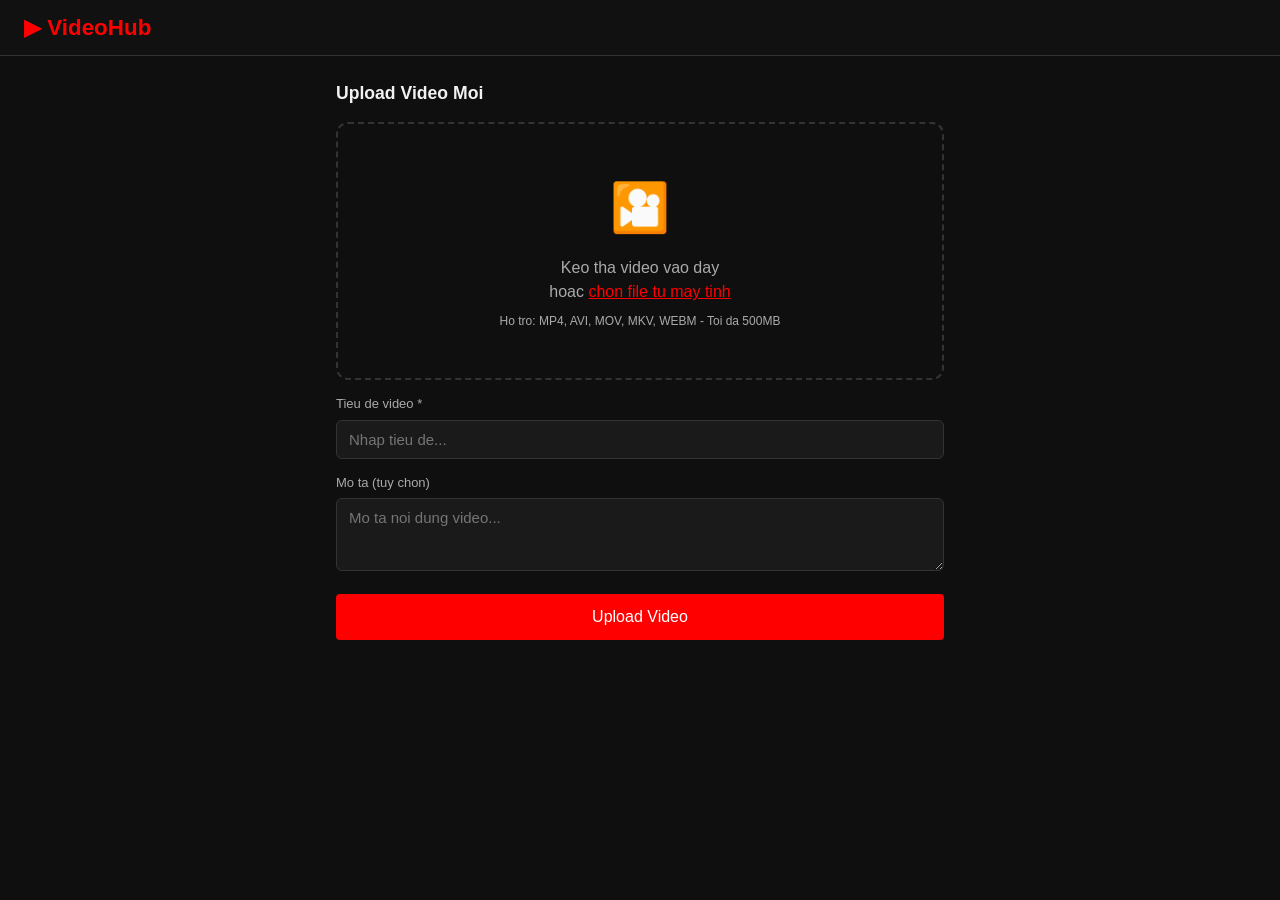
==== frontend/upload.html @ e44a86b3 "Initial commit: YouTube-like Video Upload System" ====
<!DOCTYPE html>
<html lang='vi'>
<head>
  <meta charset='UTF-8'>
  <meta name='viewport' content='width=device-width, initial-scale=1.0'>
  <title>Upload Video - VideoHub</title>
  <link rel='stylesheet' href='css/style.css'>
</head>
<body>
  <nav class='navbar'>
    <a href='/' class='nav-brand'>&#9654; VideoHub</a>
  </nav>
 
  <main class='container' style='max-width:640px'>
    <h2 class='section-title'>Upload Video Moi</h2>
 
    <div id='dropZone' class='drop-zone'>
      <div class='drop-icon'>&#127910;</div>
      <p>Keo tha video vao day</p>
      <p>hoac <label for='fileInput' class='link'>chon file tu may tinh</label></p>
      <p class='drop-hint'>Ho tro: MP4, AVI, MOV, MKV, WEBM - Toi da 500MB</p>
      <input type='file' id='fileInput' accept='video/*' hidden>
    </div>
 
    <div id='fileInfo' class='file-info' hidden></div>
 
    <div class='form-group'>
      <label>Tieu de video *</label>
      <input type='text' id='titleInput' placeholder='Nhap tieu de...' maxlength='255'>
    </div>
 
    <div class='form-group'>
      <label>Mo ta (tuy chon)</label>
      <textarea id='descInput' placeholder='Mo ta noi dung video...' rows='3'></textarea>
    </div>
 
    <div id='progressWrap' hidden>
      <div class='progress-track'>
        <div id='progressFill' class='progress-fill'></div>
      </div>
      <div class='progress-info'>
        <span id='progressPct'>0%</span>
        <span id='progressSpeed'></span>
        <span id='progressEta'></span>
      </div>
    </div>
 
    <button id='uploadBtn' class='btn btn-primary btn-block'>Upload Video</button>
    <div id='statusMsg' class='status-msg' hidden></div>
  </main>
 
  <script src='js/upload.js'></script>
</body>
</html>
---- frontend/css/style.css ----
/* File: frontend/css/style.css */
:root {
  --red:     #ff0000;
  --dark:    #0f0f0f;
  --surface: #1a1a1a;
  --card:    #212121;
  --text:    #f1f1f1;
  --muted:   #aaaaaa;
  --border:  #333;
}
* { box-sizing: border-box; margin: 0; padding: 0; }
body { background: var(--dark); color: var(--text); font-family: Arial, sans-serif; line-height: 1.5; }
a { color: inherit; text-decoration: none; }
 
/* Navbar */
.navbar { background: #111; border-bottom: 1px solid var(--border); padding: 0 24px;
          height: 56px; display: flex; align-items: center; justify-content: space-between;
          position: sticky; top: 0; z-index: 100; }
.nav-brand { font-size: 1.4rem; font-weight: 700; color: var(--red); }
 
/* Layout */
.container { max-width: 1280px; margin: 0 auto; padding: 24px 16px; }
.section-title { margin-bottom: 16px; font-size: 1.1rem; font-weight: 600; }
 
/* Buttons */
.btn { display: inline-block; padding: 8px 16px; border: none; border-radius: 4px;
       cursor: pointer; font-size: 14px; font-weight: 500; transition: opacity .2s; }
.btn:hover { opacity: .85; }
.btn-primary { background: var(--red); color: #fff; }
.btn-block { width: 100%; padding: 14px; font-size: 16px; margin-top: 16px; }
 
/* Video Grid */
.video-grid { display: grid; grid-template-columns: repeat(auto-fill, minmax(240px, 1fr)); gap: 16px; }
.video-card { background: var(--card); border-radius: 8px; overflow: hidden;
              cursor: pointer; transition: transform .2s; }
.video-card:hover { transform: translateY(-3px); }
.thumbnail-wrap { position: relative; aspect-ratio: 16/9; background: #333; overflow: hidden; }
.thumbnail-wrap img { width: 100%; height: 100%; object-fit: cover; }
.duration-badge { position: absolute; bottom: 6px; right: 6px; background: rgba(0,0,0,.85);
                  color: #fff; padding: 2px 6px; border-radius: 3px; font-size: 12px; }
.card-info { padding: 10px 12px; }
.card-title { font-size: 14px; font-weight: 600; margin-bottom: 4px;
              display: -webkit-box; -webkit-line-clamp: 2; -webkit-box-orient: vertical; overflow: hidden; }
.card-meta { color: var(--muted); font-size: 12px; }
 
/* Upload Form */
.drop-zone { border: 2px dashed var(--border); border-radius: 12px; padding: 48px 20px;
             text-align: center; cursor: pointer; transition: .2s; color: var(--muted); }
.drop-zone.drag-over { border-color: var(--red); background: rgba(255,0,0,.04); color: var(--text); }
.drop-icon { font-size: 3rem; margin-bottom: 12px; }
.drop-hint { font-size: 12px; margin-top: 8px; }
.link { color: var(--red); cursor: pointer; text-decoration: underline; }
.file-info { background: var(--surface); border: 1px solid var(--border); border-radius: 6px;
             padding: 10px 14px; margin-top: 12px; font-size: 14px; }
.form-group { margin-top: 14px; }
.form-group label { display: block; font-size: 13px; color: var(--muted); margin-bottom: 6px; }
.form-group input, .form-group textarea {
  width: 100%; padding: 10px 12px; background: var(--surface); color: var(--text);
  border: 1px solid var(--border); border-radius: 6px; font-size: 15px; font-family: inherit; }
.form-group textarea { resize: vertical; }
 
/* Progress Bar */
.progress-track { background: var(--surface); border-radius: 99px; height: 8px;
                  overflow: hidden; margin-top: 14px; border: 1px solid var(--border); }
.progress-fill { background: var(--red); height: 100%; width: 0; transition: width .3s ease; }
.progress-info { display: flex; gap: 16px; font-size: 13px; color: var(--muted); margin-top: 6px; }
 
/* Status Messages */
.status-msg { margin-top: 14px; padding: 12px 16px; border-radius: 6px; font-size: 14px; }
.status-success { background: #1b5e20; color: #a5d6a7; }
.status-error   { background: #b71c1c; color: #ffcdd2; }
.status-info    { background: #0d47a1; color: #90caf9; }
.status-msg a   { color: #fff; font-weight: bold; text-decoration: underline; }
 
/* Watch Page */
.watch-layout { display: grid; gap: 24px; }
.player-wrap { background: #000; border-radius: 8px; overflow: hidden; }
.player-wrap video { width: 100%; display: block; max-height: 70vh; }
.video-meta { margin-top: 16px; }
.video-title { font-size: 1.3rem; font-weight: 700; margin-bottom: 8px; }
.meta-row { color: var(--muted); font-size: 13px; display: flex; gap: 16px; margin-bottom: 12px; }
.video-desc { color: var(--muted); font-size: 14px; line-height: 1.6; }
 
/* Misc */
.loading-text, .empty-text, .error-text { color: var(--muted); padding: 40px; text-align: center; }
.pagination { display: flex; gap: 8px; margin-top: 24px; justify-content: center; flex-wrap: wrap; }
.page-btn { background: var(--card); color: var(--text); border: 1px solid var(--border);
            padding: 6px 12px; border-radius: 4px; cursor: pointer; }
.page-btn.active { background: var(--red); border-color: var(--red); }
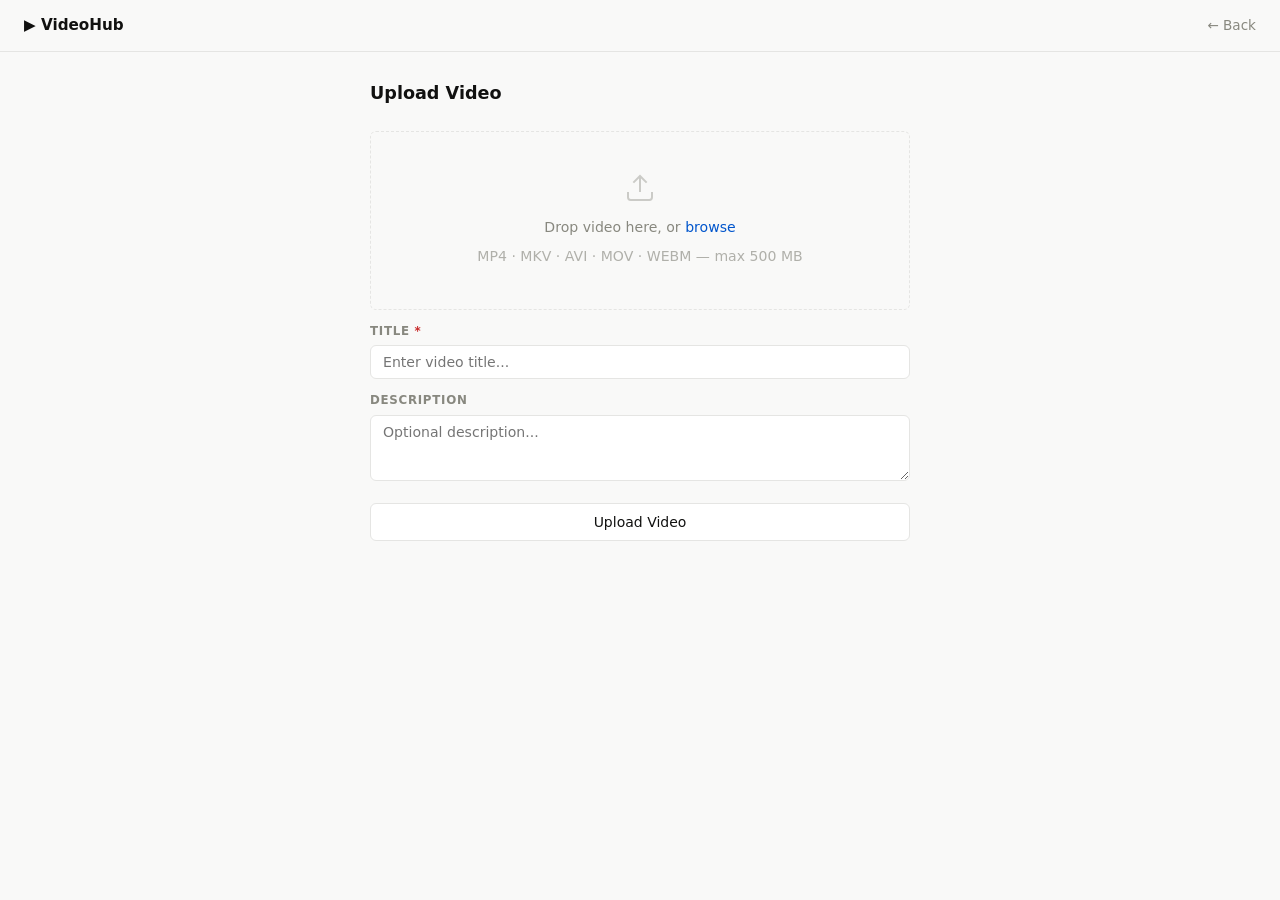
==== commit 10e04d52: "Update upload.html" ====
--- a/frontend/upload.html
+++ b/frontend/upload.html
@@ -1,54 +1,58 @@
 <!DOCTYPE html>
-<html lang='vi'>
+<html lang="en">
 <head>
-  <meta charset='UTF-8'>
-  <meta name='viewport' content='width=device-width, initial-scale=1.0'>
-  <title>Upload Video - VideoHub</title>
-  <link rel='stylesheet' href='css/style.css'>
+  <meta charset="UTF-8">
+  <meta name="viewport" content="width=device-width, initial-scale=1.0">
+  <title>Upload - VideoHub</title>
+  <link rel="preconnect" href="https://fonts.googleapis.com">
+  <link href="https://fonts.googleapis.com/css2?family=DM+Sans:wght@400;500;600&display=swap" rel="stylesheet">
+  <link rel="stylesheet" href="css/app.css">
 </head>
 <body>
-  <nav class='navbar'>
-    <a href='/' class='nav-brand'>&#9654; VideoHub</a>
-  </nav>
- 
-  <main class='container' style='max-width:640px'>
-    <h2 class='section-title'>Upload Video Moi</h2>
- 
-    <div id='dropZone' class='drop-zone'>
-      <div class='drop-icon'>&#127910;</div>
-      <p>Keo tha video vao day</p>
-      <p>hoac <label for='fileInput' class='link'>chon file tu may tinh</label></p>
-      <p class='drop-hint'>Ho tro: MP4, AVI, MOV, MKV, WEBM - Toi da 500MB</p>
-      <input type='file' id='fileInput' accept='video/*' hidden>
+<nav class="nav">
+  <a href="/videohub/" class="nav-logo">&#9654; VideoHub</a>
+  <a href="/videohub/" class="nav-back">&#8592; Back</a>
+</nav>
+
+<main class="page" style="max-width:580px">
+  <h1 class="page-title" style="margin-bottom:24px">Upload Video</h1>
+
+  <div id="dropZone" class="drop-zone">
+    <svg width="32" height="32" viewBox="0 0 24 24" fill="none" stroke="currentColor" stroke-width="1.5" style="margin:0 auto 12px;display:block;opacity:.4">
+      <path d="M21 15v4a2 2 0 0 1-2 2H5a2 2 0 0 1-2-2v-4"/>
+      <polyline points="17 8 12 3 7 8"/><line x1="12" y1="3" x2="12" y2="15"/>
+    </svg>
+    <p>Drop video here, or <label for="fileIn" class="link">browse</label></p>
+    <p class="hint">MP4 &middot; MKV &middot; AVI &middot; MOV &middot; WEBM &mdash; max 500 MB</p>
+    <input type="file" id="fileIn" accept="video/*" style="display:none">
+  </div>
+
+  <div id="fileInfo" class="file-info" style="display:none"></div>
+
+  <div class="field">
+    <label>Title <span style="color:#c82b2b">*</span></label>
+    <input type="text" id="titleIn" placeholder="Enter video title..." maxlength="255">
+  </div>
+  <div class="field">
+    <label>Description</label>
+    <textarea id="descIn" rows="3" placeholder="Optional description..."></textarea>
+  </div>
+
+  <div id="progWrap" style="display:none">
+    <div class="prog-bar">
+      <div id="progFill" class="prog-fill"></div>
     </div>
- 
-    <div id='fileInfo' class='file-info' hidden></div>
- 
-    <div class='form-group'>
-      <label>Tieu de video *</label>
-      <input type='text' id='titleInput' placeholder='Nhap tieu de...' maxlength='255'>
+    <div class="prog-meta">
+      <span id="progPct">0%</span>
+      <span id="progSpd"></span>
+      <span id="progEta"></span>
     </div>
- 
-    <div class='form-group'>
-      <label>Mo ta (tuy chon)</label>
-      <textarea id='descInput' placeholder='Mo ta noi dung video...' rows='3'></textarea>
-    </div>
- 
-    <div id='progressWrap' hidden>
-      <div class='progress-track'>
-        <div id='progressFill' class='progress-fill'></div>
-      </div>
-      <div class='progress-info'>
-        <span id='progressPct'>0%</span>
-        <span id='progressSpeed'></span>
-        <span id='progressEta'></span>
-      </div>
-    </div>
- 
-    <button id='uploadBtn' class='btn btn-primary btn-block'>Upload Video</button>
-    <div id='statusMsg' class='status-msg' hidden></div>
-  </main>
- 
-  <script src='js/upload.js'></script>
+  </div>
+
+  <button id="upBtn" class="btn btn-full">Upload Video</button>
+  <div id="msg" class="msg" style="display:none"></div>
+</main>
+
+<script src="js/upload.js"></script>
 </body>
 </html>
--- a/frontend/css/app.css
+++ b/frontend/css/app.css
@@ -0,0 +1,483 @@
+/* ==========================================================================
+   1. CSS VARIABLES & RESET
+   ========================================================================== */
+:root {
+  --bg:      #f9f9f8;
+  --surface: #ffffff;
+  --border:  #e5e5e3;
+  --text:    #111110;
+  --muted:   #88887f;
+  --accent:  #111110;
+  --ok:      #1a7f4b;  
+  --ok-bg:   #f0faf5;  
+  --ok-bd:   #a8d5bc;
+  --err:     #c82b2b;  
+  --err-bg:  #fff5f5;  
+  --err-bd:  #f5b8b8;
+  --info:    #0055cc;
+  --r:       6px;
+}
+
+*, *::before, *::after { 
+  box-sizing: border-box; 
+  margin: 0; 
+  padding: 0; 
+}
+
+body { 
+  background: var(--bg); 
+  color: var(--text);
+  font-family: system-ui, -apple-system, sans-serif;
+  line-height: 1.55; 
+  -webkit-font-smoothing: antialiased; 
+}
+
+a { 
+  color: inherit; 
+  text-decoration: none; 
+}
+
+img { 
+  display: block; 
+  width: 100%; 
+}
+
+/* ==========================================================================
+   2. NAVIGATION BAR
+   ========================================================================== */
+.nav {
+  position: sticky; 
+  top: 0; 
+  z-index: 100;
+  background: rgba(249, 249, 248, 0.9); 
+  backdrop-filter: blur(12px);
+  border-bottom: 1px solid var(--border);
+  height: 52px; 
+  padding: 0 24px;
+  display: flex; 
+  align-items: center; 
+  justify-content: space-between;
+}
+
+.nav-logo { 
+  font-weight: 700; 
+  font-size: .95rem; 
+}
+
+.nav-back { 
+  font-size: .85rem; 
+  color: var(--muted); 
+}
+
+.nav-back:hover { 
+  color: var(--text); 
+}
+
+/* ==========================================================================
+   3. PAGE LAYOUT & BUTTONS
+   ========================================================================== */
+.page { 
+  max-width: 1200px; 
+  margin: 0 auto; 
+  padding: 28px 20px 80px; 
+}
+
+.page-header { 
+  display: flex; 
+  align-items: baseline; 
+  gap: 10px; 
+  margin-bottom: 20px; 
+}
+
+.page-title { 
+  font-size: 1.1rem; 
+  font-weight: 700; 
+}
+
+.page-count { 
+  font-size: .8rem; 
+  color: var(--muted); 
+}
+
+.btn { 
+  display: inline-flex; 
+  align-items: center; 
+  gap: 6px;
+  padding: 7px 14px; 
+  border: 1px solid var(--border);
+  background: var(--surface); 
+  color: var(--text);
+  font-family: inherit; 
+  font-size: .875rem; 
+  font-weight: 500;
+  border-radius: var(--r); 
+  cursor: pointer; 
+  transition: background .12s; 
+}
+
+.btn:hover { 
+  background: #f0f0ef; 
+}
+
+.btn-full { 
+  width: 100%; 
+  justify-content: center; 
+  padding: 10px; 
+  margin-top: 14px; 
+}
+
+/* ==========================================================================
+   4. VIDEO GRID & CARDS
+   ========================================================================== */
+.grid { 
+  display: grid;
+  grid-template-columns: repeat(auto-fill, minmax(200px, 1fr)); 
+  gap: 14px; 
+}
+
+.card { 
+  background: var(--surface); 
+  border: 1px solid var(--border);
+  border-radius: var(--r); 
+  overflow: hidden; 
+  cursor: pointer;
+  transition: border-color .15s, transform .15s; 
+}
+
+.card:hover { 
+  border-color: #c0c0bc; 
+  transform: translateY(-2px); 
+}
+
+.card-thumb { 
+  position: relative; 
+  aspect-ratio: 16/9; 
+  background: #efefed; 
+}
+
+.card-thumb img { 
+  width: 100%; 
+  height: 100%; 
+  object-fit: cover; 
+}
+
+.thumb-empty { 
+  width: 100%; 
+  height: 100%; 
+  background: #e8e8e5; 
+}
+
+.badge { 
+  position: absolute; 
+  bottom: 5px; 
+  right: 5px;
+  background: rgba(0, 0, 0, 0.65); 
+  color: #fff;
+  font-size: 11px; 
+  padding: 2px 6px; 
+  border-radius: 3px; 
+}
+
+.card-body { 
+  padding: 9px 12px 12px; 
+}
+
+.card-title { 
+  font-size: .875rem; 
+  font-weight: 500; 
+  line-height: 1.4;
+  display: -webkit-box; 
+  -webkit-line-clamp: 2;
+  -webkit-box-orient: vertical; 
+  overflow: hidden; 
+}
+
+.card-meta { 
+  margin-top: 4px; 
+  font-size: .76rem; 
+  color: var(--muted); 
+}
+
+/* ==========================================================================
+   5. WATCH PAGE
+   ========================================================================== */
+.watch-page { 
+  max-width: 860px; 
+}
+
+.player-wrap { 
+  background: #000; 
+  border-radius: var(--r);
+  overflow: hidden; 
+  border: 1px solid var(--border); 
+}
+
+.player-wrap video { 
+  width: 100%; 
+  display: block; 
+  max-height: 70vh; 
+}
+
+.video-info { 
+  margin-top: 18px; 
+}
+
+.watch-title { 
+  font-size: 1.25rem; 
+  font-weight: 700; 
+  margin-bottom: 6px; 
+}
+
+.watch-meta-row {
+  display: flex;
+  align-items: center;
+  gap: 10px;
+  margin-bottom: 12px;
+}
+
+.watch-meta { 
+  font-size: .8rem; 
+  color: var(--muted); 
+  margin-bottom: 0; 
+}
+
+.native-tag {
+  font-size: 11px;
+  color: var(--muted);
+  border: 1px solid var(--border);
+  padding: 1px 6px;
+  border-radius: 3px;
+  margin-left: 8px;
+}
+
+.watch-desc { 
+  font-size: .88rem; 
+  color: var(--muted); 
+  line-height: 1.7; 
+}
+
+.quality-bar { 
+  background: #111; 
+  padding: 8px 12px; 
+  display: flex; 
+  align-items: center; 
+  gap: 6px; 
+  flex-wrap: wrap; 
+} 
+
+.q-label { 
+  font-size: .74rem; 
+  color: #9CA3AF; 
+  margin-right: 4px; 
+} 
+
+.q-btn { 
+  padding: 4px 12px; 
+  font-size: .76rem; 
+  font-family: inherit; 
+  font-weight: 500; 
+  border: 1px solid #374151; 
+  border-radius: 4px; 
+  background: transparent; 
+  color: #D1D5DB; 
+  cursor: pointer; 
+  transition: all .2s; 
+} 
+
+.q-btn:hover:not(.active) { 
+  background: #1F2937; 
+  color: #F9FAFB; 
+} 
+
+.q-btn.active { 
+  background: #2563EB; 
+  border-color: #2563EB; 
+  color: #fff; 
+}
+
+/* ==========================================================================
+   6. UPLOAD FORM
+   ========================================================================== */
+.drop-zone { 
+  border: 1.5px dashed var(--border); 
+  border-radius: var(--r);
+  padding: 40px 20px; 
+  text-align: center; 
+  cursor: pointer;
+  color: var(--muted); 
+  transition: border-color .15s, background .15s; 
+}
+
+.drop-zone.over { 
+  border-color: #888; 
+  background: #f4f4f2; 
+}
+
+.drop-zone p { 
+  font-size: .88rem; 
+  line-height: 1.7; 
+}
+
+.hint { 
+  font-size: .76rem; 
+  color: #b0b0aa; 
+  margin-top: 5px; 
+}
+
+.link { 
+  color: var(--info); 
+  cursor: pointer; 
+}
+
+.file-info { 
+  border: 1px solid var(--border); 
+  border-radius: var(--r);
+  padding: 9px 14px; 
+  font-size: .84rem; 
+  margin-top: 10px; 
+}
+
+.field { 
+  margin-top: 12px; 
+}
+
+.field label { 
+  display: block; 
+  font-size: .74rem; 
+  font-weight: 600;
+  color: var(--muted); 
+  text-transform: uppercase;
+  letter-spacing: .06em; 
+  margin-bottom: 5px; 
+}
+
+.field input, .field textarea {
+  width: 100%; 
+  padding: 8px 12px; 
+  border: 1px solid var(--border);
+  border-radius: var(--r); 
+  background: var(--surface); 
+  color: var(--text);
+  font-family: inherit; 
+  font-size: .88rem; 
+  outline: none;
+  transition: border-color .15s; 
+}
+
+.field input:focus, .field textarea:focus { 
+  border-color: #999; 
+}
+
+.field textarea { 
+  resize: vertical; 
+}
+
+/* Progress Bar */
+.prog-bar { 
+  height: 3px; 
+  background: var(--border);
+  border-radius: 99px; 
+  overflow: hidden; 
+  margin-top: 14px; 
+}
+
+.prog-fill { 
+  height: 100%; 
+  background: var(--accent); 
+  width: 0; 
+  transition: width .25s linear; 
+}
+
+.prog-meta { 
+  display: flex; 
+  gap: 18px; 
+  margin-top: 6px;
+  font-size: .76rem; 
+  color: var(--muted); 
+}
+
+/* Messages */
+.msg { 
+  margin-top: 12px; 
+  padding: 10px 14px; 
+  border-radius: var(--r);
+  font-size: .875rem; 
+  border: 1px solid var(--border); 
+}
+
+.msg a { 
+  color: var(--info); 
+  font-weight: 500; 
+}
+
+.msg-ok { 
+  border-color: var(--ok-bd); 
+  background: var(--ok-bg); 
+  color: var(--ok); 
+}
+
+.msg-err { 
+  border-color: var(--err-bd); 
+  background: var(--err-bg); 
+  color: var(--err); 
+}
+
+/* ==========================================================================
+   7. MISC & PAGINATION
+   ========================================================================== */
+.empty { 
+  grid-column: 1/-1; 
+  padding: 60px; 
+  text-align: center;
+  color: var(--muted); 
+  font-size: .88rem; 
+  line-height: 1.9; 
+}
+
+.empty a { 
+  color: var(--info); 
+}
+
+.pagination { 
+  display: flex; 
+  gap: 5px; 
+  margin-top: 28px; 
+  flex-wrap: wrap; 
+}
+
+.pg-btn { 
+  padding: 5px 11px; 
+  font-family: inherit; 
+  font-size: .8rem;
+  border: 1px solid var(--border); 
+  border-radius: var(--r);
+  background: var(--surface); 
+  cursor: pointer; 
+  transition: background .12s; 
+}
+
+.pg-btn:hover:not(.active) { 
+  background: #f0f0ef; 
+}
+
+.pg-btn.active { 
+  background: #111; 
+  color: #fff; 
+  border-color: #111; 
+}
+
+/* ==========================================================================
+   8. RESPONSIVE
+   ========================================================================== */
+@media (max-width: 600px) {
+  .page { 
+    padding: 18px 12px 60px; 
+  }
+  .nav { 
+    padding: 0 12px; 
+  }
+  .grid { 
+    grid-template-columns: repeat(auto-fill, minmax(150px, 1fr)); 
+    gap: 10px; 
+  }
+}
